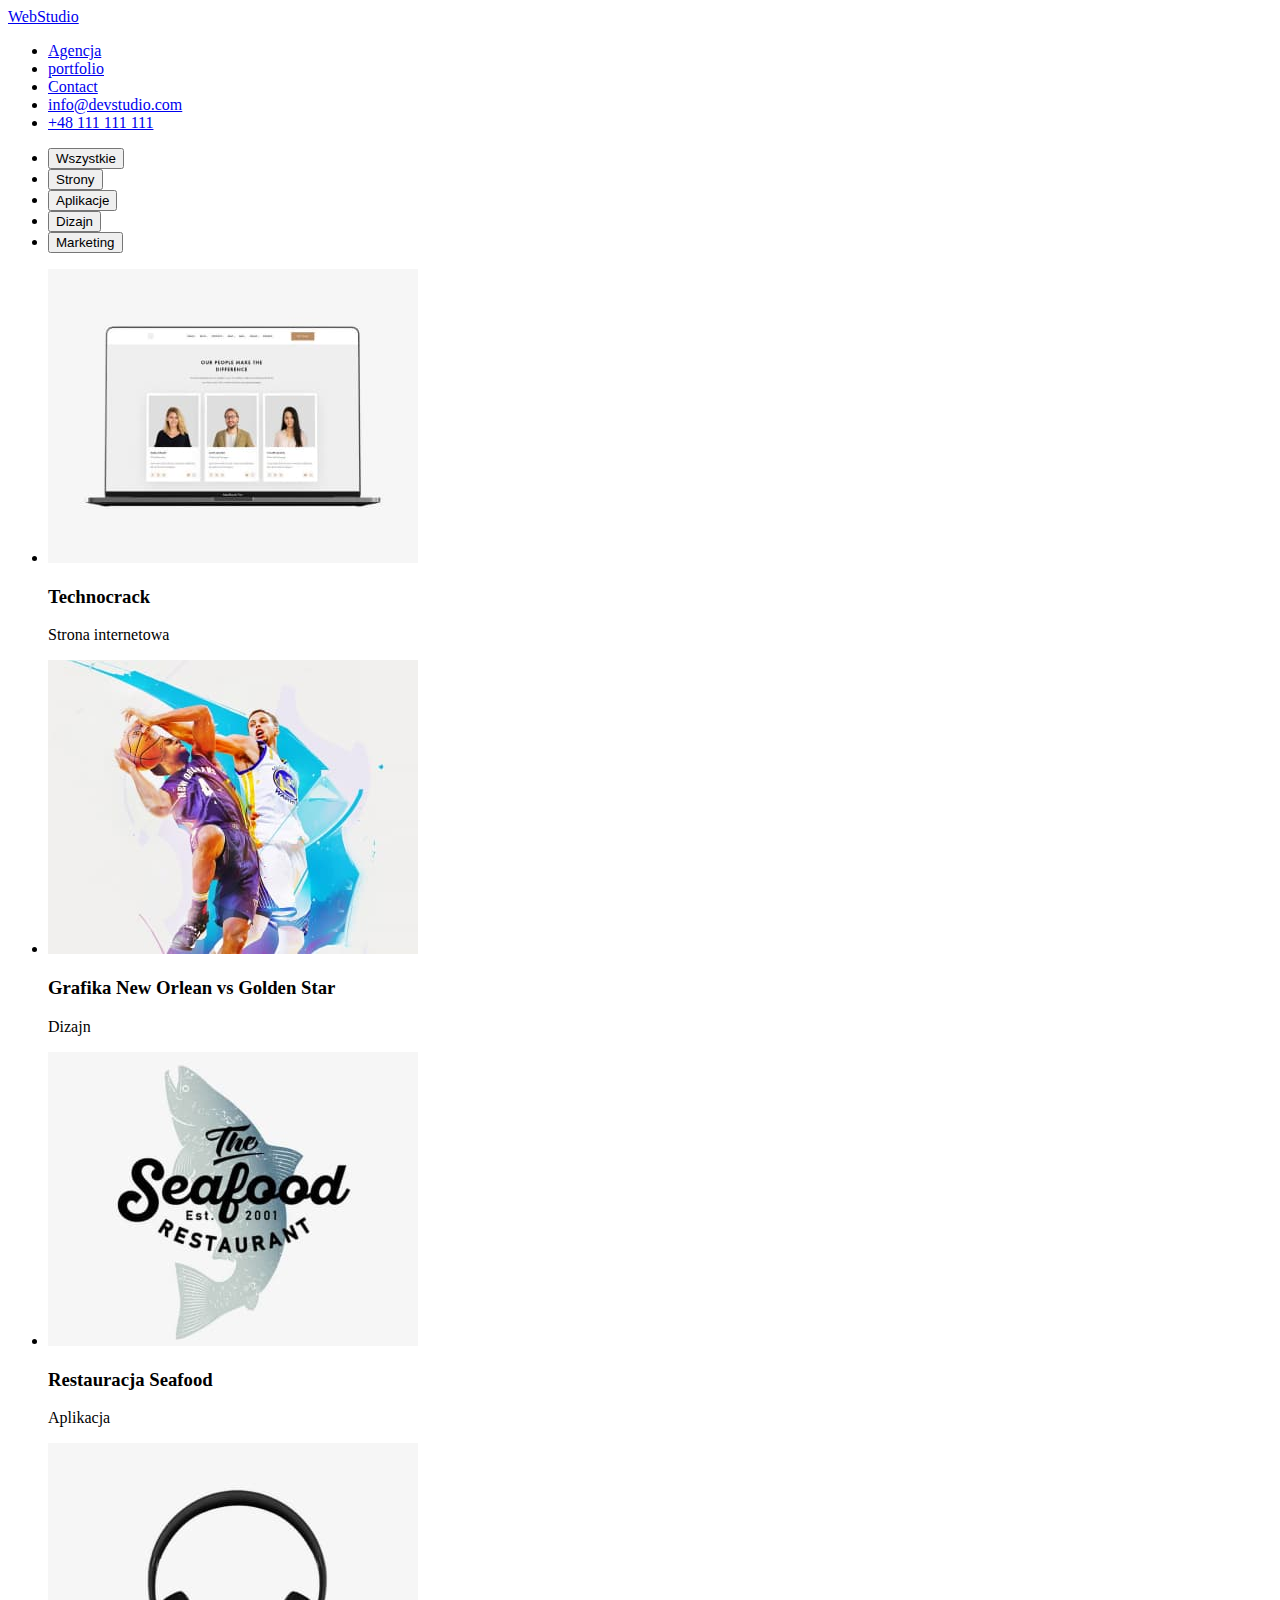
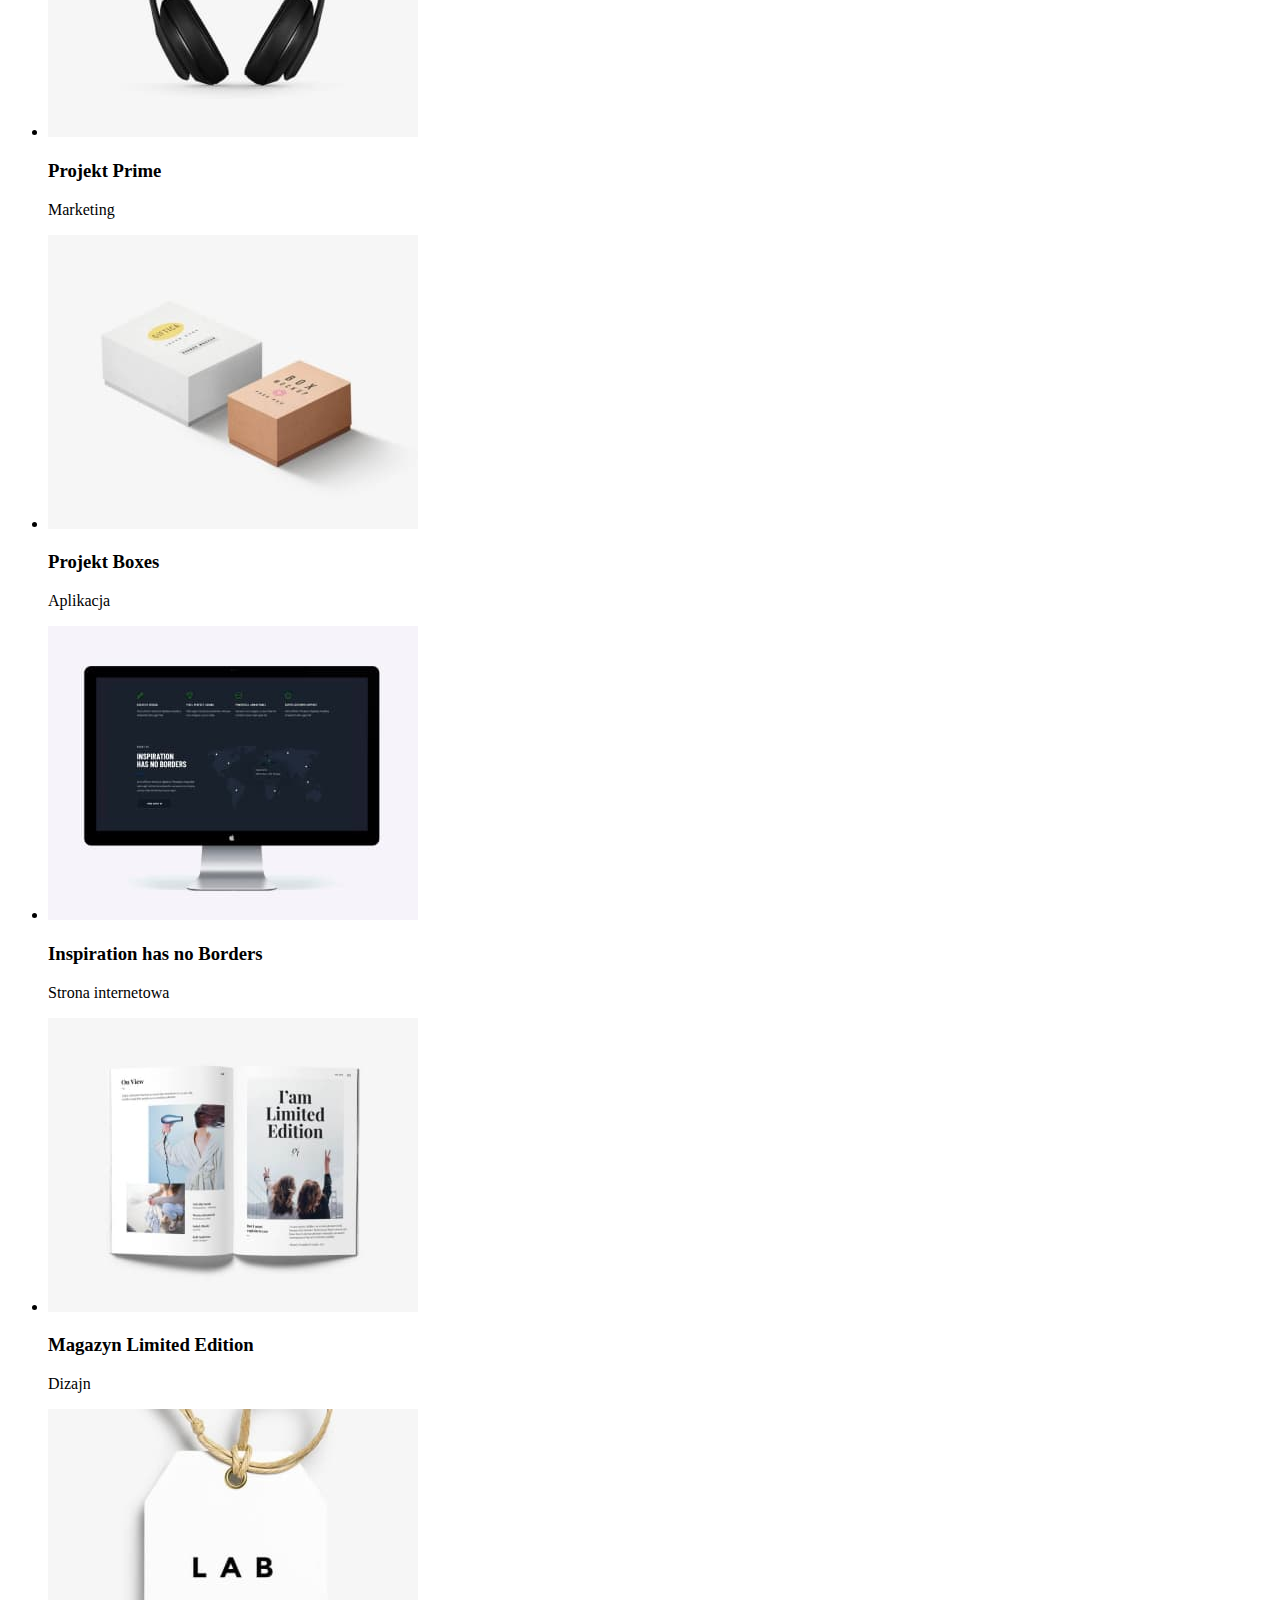
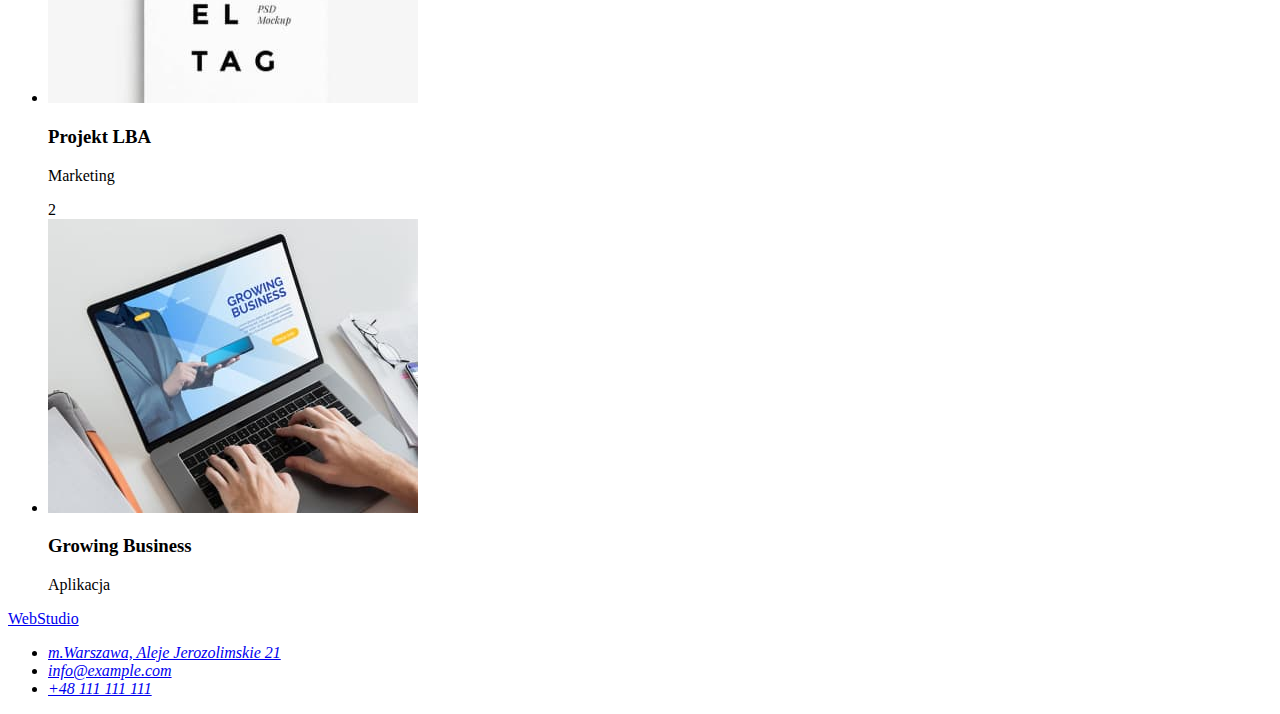
==== goit-markup-hw-02/portfolio.html @ e9f35567 "goit-homework-02" ====
<!doctype html>
<html lang="pl">
  <head>
    <meta charset="utf-8">
    <meta http-equiv="X-UA-Compatible" content="IE=edge">
    <meta name="viewport" content="width=device-width, initial-scale=1.0">
    <link rel="stylesheet" href="./css/styles.css"/>
    <title>Moja praca</title>
  </head>
  <body>
    <header>
    <a href="../index.html">WebStudio</a>
      <ul>
      <li><a href="../index.html">Agencja</a></li>
      <li><a href="../index.html">portfolio</a></li>
      <li><a href="/Contact">Contact</a></li>
      <li><a href="info@devstudio.com">info@devstudio.com</a></li>
      <li><a href="+48 111 111 111">+48 111 111 111</a></li>
      </ul>
    </header>
    <main>
      <section class="button">
      <ul>
        <li><button type="button">Wszystkie</button></li>
        <li><button type="button">Strony</button></li>
        <li><button type="button">Aplikacje</button></li>
        <li><button type="button">Dizajn</button></li>
        <li><button type="button">Marketing</button></li>
      </ul>
      </section>
      <section class="box">
         <ul>
          <li><img src="./images/jpg1.jpg" alt="trzy postacie na stronie internetowej" width="370" height="294"><h3>Technocrack</h3><p>Strona internetowa</p></li>
          <li><img src="./images/jpg2.jpg" alt="dwóch koszykaży"><h3>Grafika New Orlean vs Golden Star</h3><p>Dizajn</p></li>
          <li><img src="./images/jpg3.jpg" alt="logo restauracji" width="370" height="294"><h3>Restauracja Seafood</h3><p>Aplikacja</p></li>
          <li><img src="./images/jpg4.jpg" alt="słuchawki" width="370" height="294"><h3>Projekt Prime</h3><p>Marketing</p></li>
          <li><img src="./images/jpg5.jpg" alt="dwa pudełka" width="370" height="294"><h3>Projekt Boxes</h3><p>Aplikacja</p></li>
          <li><img src="./images/jpg6.jpg" alt="monitor" width="370" height="294"><h3>Inspiration has no Borders</h3><p>Strona internetowa</p></li>
          <li><img src="./images/jpg7.jpg" alt="Otwarta książka" width="370" height="294"><h3>Magazyn Limited Edition</h3><p>Dizajn</p></li>
          <li><img src="./images/jpg8.jpg" alt="naszyjnik z napisami" width="370" height="294"><h3>Projekt LBA</h3><p>Marketing</p></li>2
          <li><img src="./images/jpg9.jpg" alt="laptop z wyświetlaną reklamą" width="370" height="294"><h3>Growing Business</h3><p>Aplikacja</p></li>
        </ul>
      </section>
    </main>
    <footer>
      <a href="../index.html">WebStudio</a>
      <address>
        <ul>
          <li><a href="https://goo.gl/maps/QKMNd5w4e42VT7PU7" target="_blank">m.Warszawa, Aleje Jerozolimskie 21</a></li>
          <li><a href="info@example.com">info@example.com</a></li>
          <li><a href="+48111111111">+48 111 111 111</a></li>
        </ul>
      </address>
    </footer>
  </body>
</html>
---- goit-markup-hw-02/css/styles.css ----
/* WebStudio */
body{
    font-family: roboto;
}
.box[jpg1]{
  font-size: large;
}
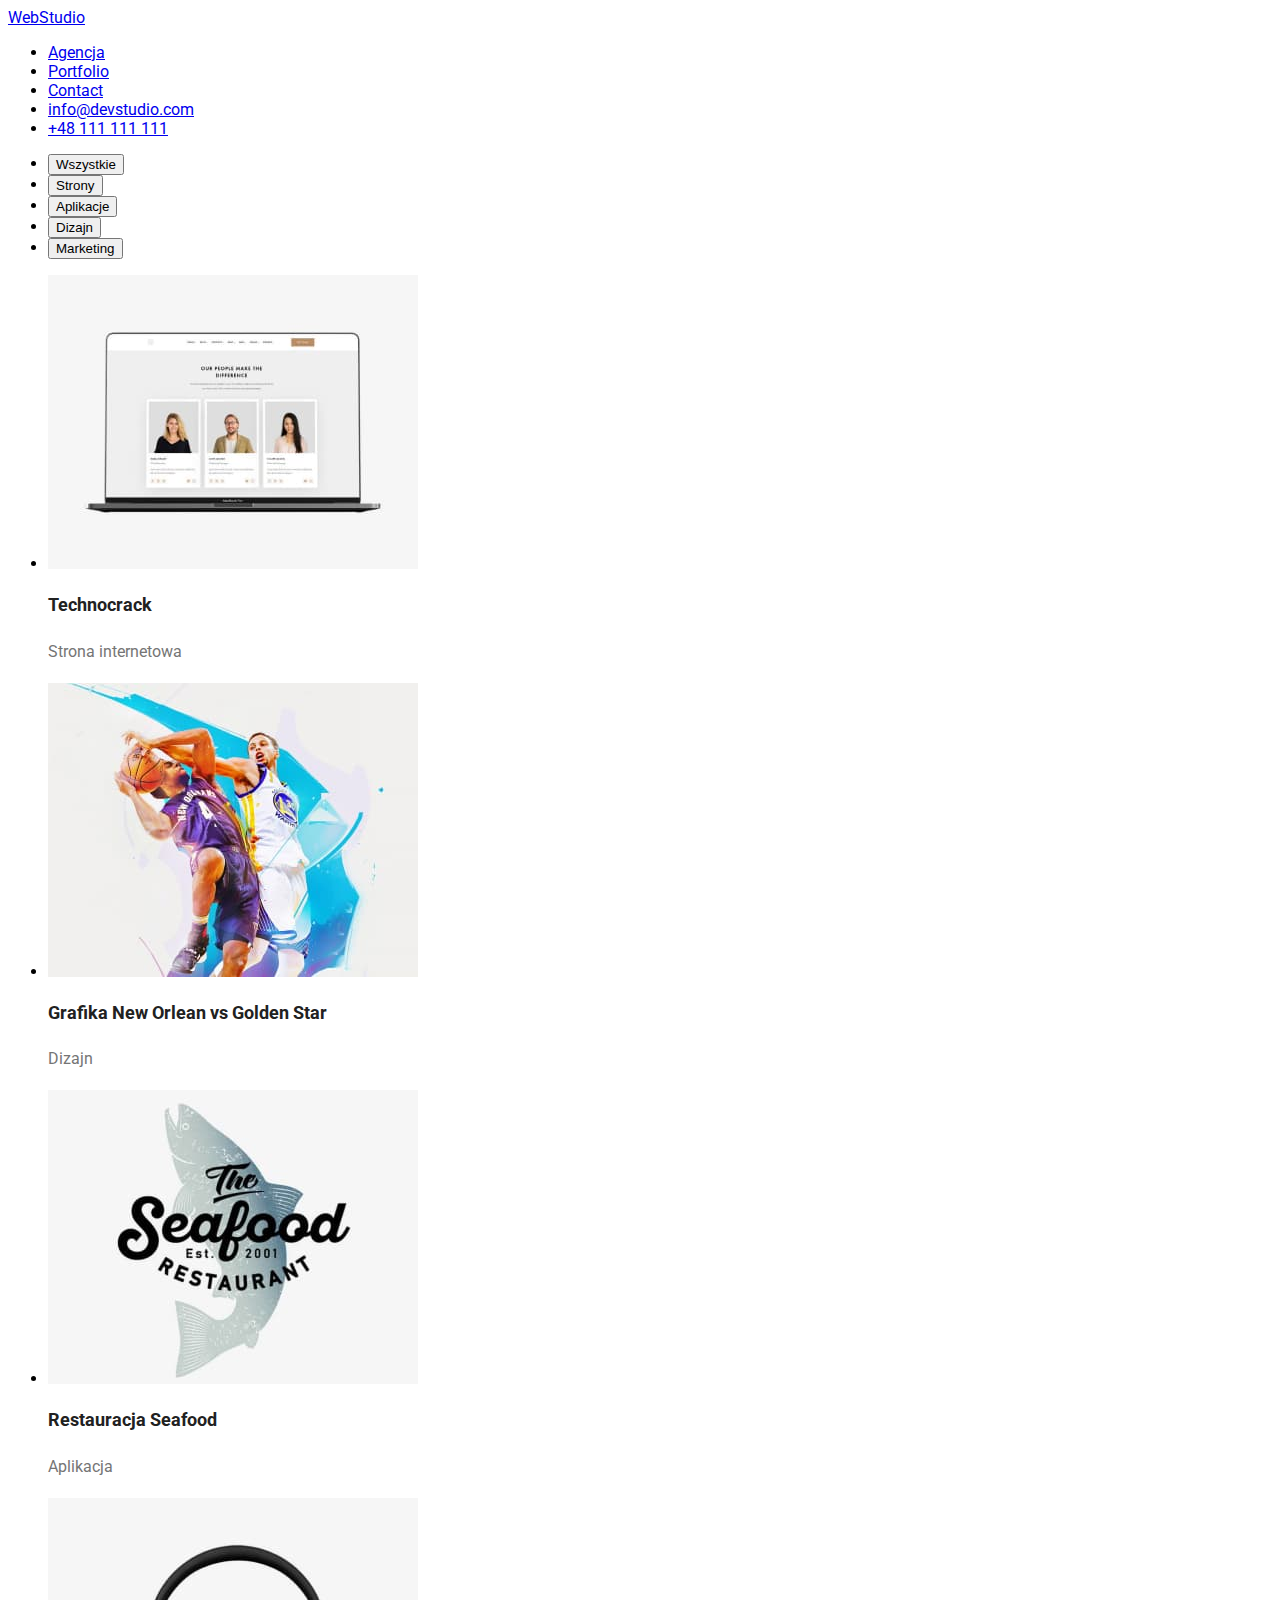
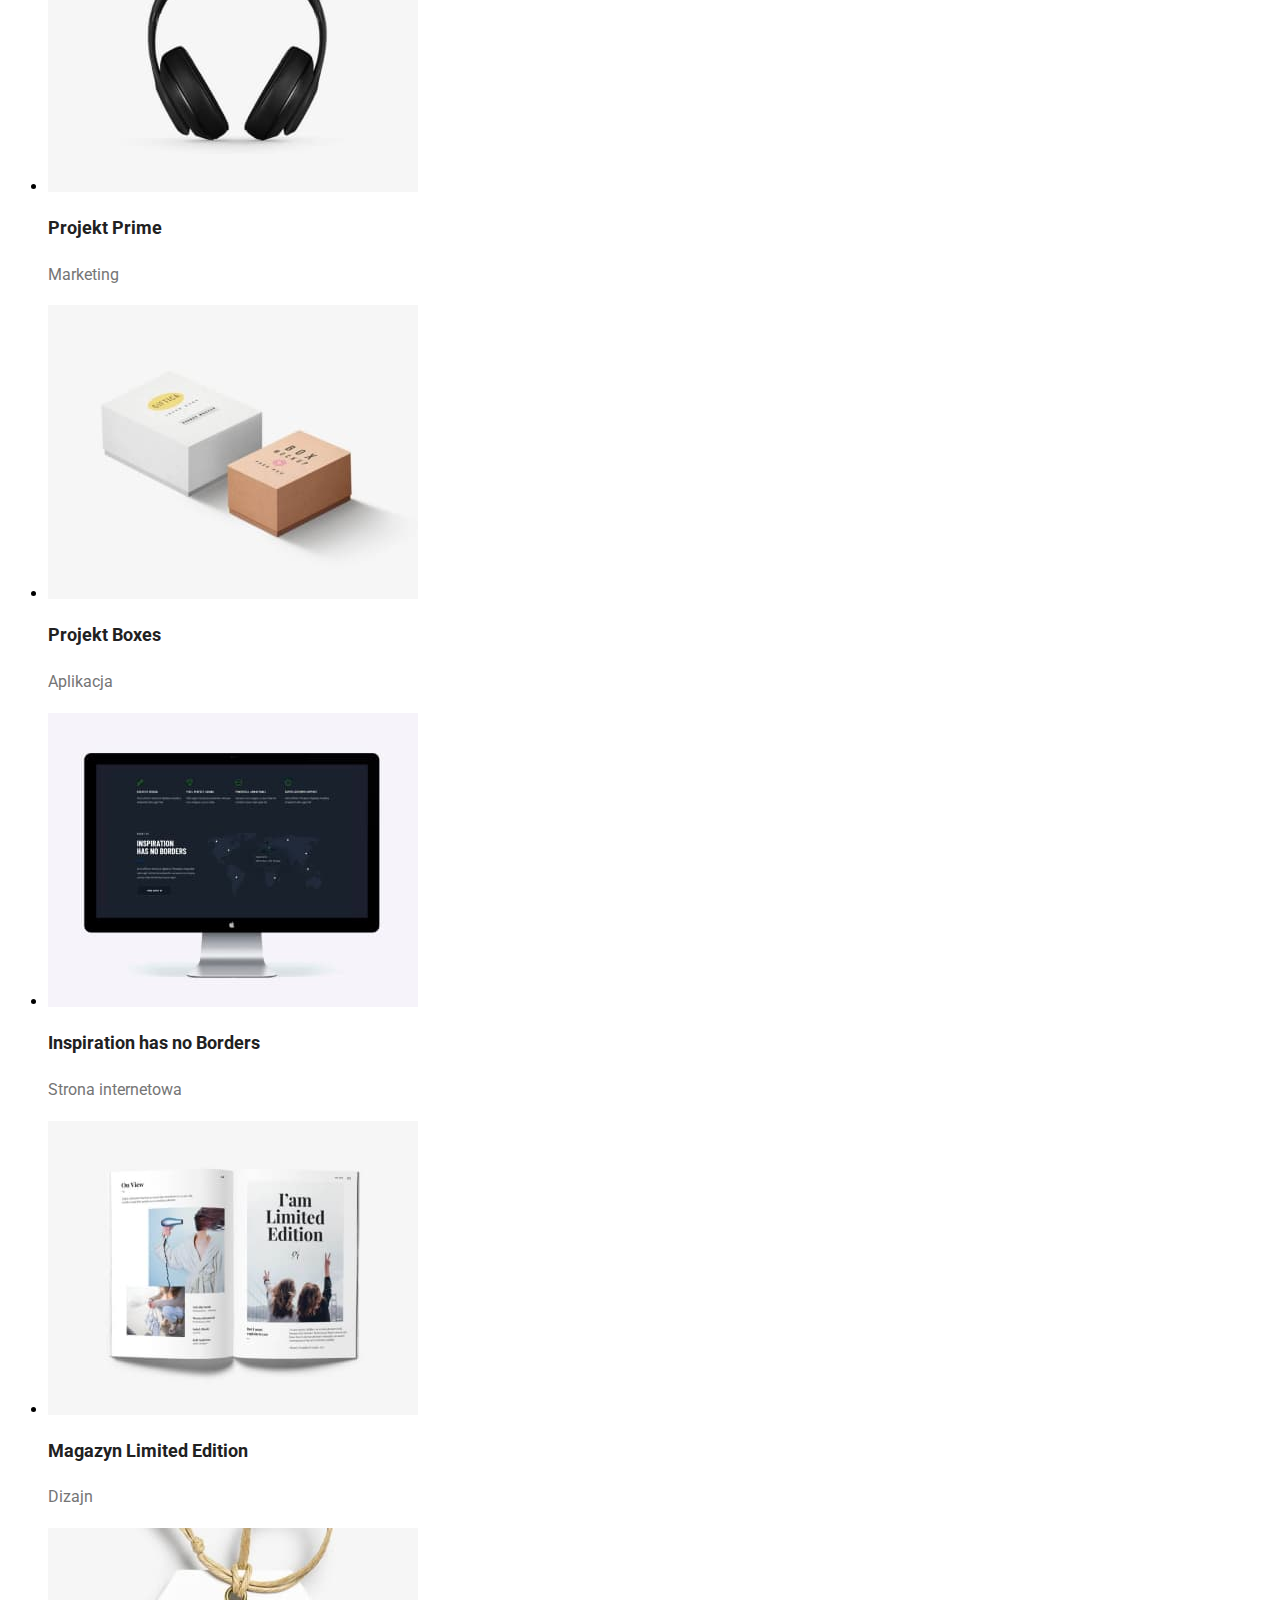
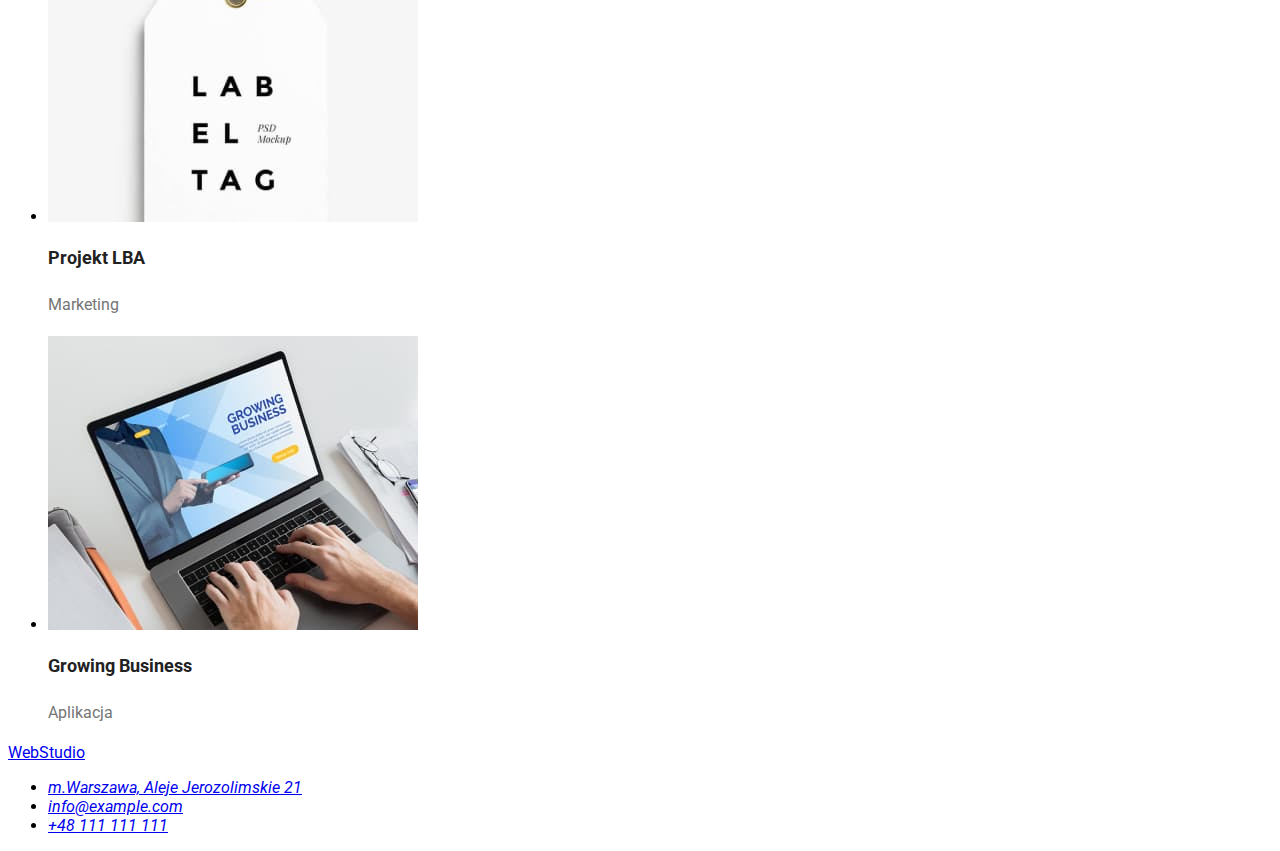
==== commit 6d00dc51: "goit-homework-02" ====
--- a/goit-markup-hw-02/portfolio.html
+++ b/goit-markup-hw-02/portfolio.html
@@ -1,54 +1,57 @@
 <!doctype html>
 <html lang="pl">
   <head>
+    <link rel="preconnect" href="https://fonts.googleapis.com">
+    <link rel="preconnect" href="https://fonts.gstatic.com" crossorigin>
+    <link href="https://fonts.googleapis.com/css2?family=Raleway:wght@700&family=Roboto:wght@400;500;700;900&display=swap" rel="stylesheet">
     <meta charset="utf-8">
     <meta http-equiv="X-UA-Compatible" content="IE=edge">
     <meta name="viewport" content="width=device-width, initial-scale=1.0">
-    <link rel="stylesheet" href="./css/styles.css"/>
-    <title>Moja praca</title>
+    <link rel="stylesheet" href="./css/styles.css">
+    <title>Portfolio</title>
   </head>
   <body>
     <header>
-    <a href="../index.html">WebStudio</a>
+    <a class="link" href="../index.html">WebStudio</a>
       <ul>
-      <li><a href="../index.html">Agencja</a></li>
-      <li><a href="../index.html">portfolio</a></li>
-      <li><a href="/Contact">Contact</a></li>
-      <li><a href="info@devstudio.com">info@devstudio.com</a></li>
-      <li><a href="+48 111 111 111">+48 111 111 111</a></li>
+      <li><a class="link" href="../index.html">Agencja</a></li>
+      <li><a class="link" href="../goit-markup-hw-02/portfolio.html">Portfolio</a></li>
+      <li><a class="link" href="#">Contact</a></li>
+      <li><a class="link" href="info@devstudio.com">info@devstudio.com</a></li>
+      <li><a class="link" href="+48111111111">+48 111 111 111</a></li>
       </ul>
     </header>
     <main>
-      <section class="button">
-      <ul>
-        <li><button type="button">Wszystkie</button></li>
-        <li><button type="button">Strony</button></li>
-        <li><button type="button">Aplikacje</button></li>
-        <li><button type="button">Dizajn</button></li>
-        <li><button type="button">Marketing</button></li>
-      </ul>
-      </section>
-      <section class="box">
+        <div class="buttons">
+          <ul>
+           <li><button type="button">Wszystkie</button></li>
+            <li><button type="button">Strony</button></li>
+            <li><button type="button">Aplikacje</button></li>
+            <li><button type="button">Dizajn</button></li>
+            <li><button type="button">Marketing</button></li>
+          </ul>
+        </div>
+        <div>
          <ul>
-          <li><img src="./images/jpg1.jpg" alt="trzy postacie na stronie internetowej" width="370" height="294"><h3>Technocrack</h3><p>Strona internetowa</p></li>
-          <li><img src="./images/jpg2.jpg" alt="dwóch koszykaży"><h3>Grafika New Orlean vs Golden Star</h3><p>Dizajn</p></li>
-          <li><img src="./images/jpg3.jpg" alt="logo restauracji" width="370" height="294"><h3>Restauracja Seafood</h3><p>Aplikacja</p></li>
-          <li><img src="./images/jpg4.jpg" alt="słuchawki" width="370" height="294"><h3>Projekt Prime</h3><p>Marketing</p></li>
-          <li><img src="./images/jpg5.jpg" alt="dwa pudełka" width="370" height="294"><h3>Projekt Boxes</h3><p>Aplikacja</p></li>
-          <li><img src="./images/jpg6.jpg" alt="monitor" width="370" height="294"><h3>Inspiration has no Borders</h3><p>Strona internetowa</p></li>
-          <li><img src="./images/jpg7.jpg" alt="Otwarta książka" width="370" height="294"><h3>Magazyn Limited Edition</h3><p>Dizajn</p></li>
-          <li><img src="./images/jpg8.jpg" alt="naszyjnik z napisami" width="370" height="294"><h3>Projekt LBA</h3><p>Marketing</p></li>2
-          <li><img src="./images/jpg9.jpg" alt="laptop z wyświetlaną reklamą" width="370" height="294"><h3>Growing Business</h3><p>Aplikacja</p></li>
+          <li><img src="./images/jpg1.jpg" alt="trzy postacie na stronie internetowej" width="370" height="294"><h3 class="text">Technocrack</h3><p class="basic-text">Strona internetowa</p></li>
+          <li><img src="./images/jpg2.jpg" alt="dwóch koszykaży"><h3 class="text">Grafika New Orlean vs Golden Star</h3><p class="basic-text">Dizajn</p></li>
+          <li><img src="./images/jpg3.jpg" alt="logo restauracji" width="370" height="294"><h3 class="text">Restauracja Seafood</h3><p class="basic-text">Aplikacja</p></li>
+          <li><img src="./images/jpg4.jpg" alt="słuchawki" width="370" height="294"><h3 class="text">Projekt Prime</h3><p class="basic-text">Marketing</p></li>
+          <li><img src="./images/jpg5.jpg" alt="dwa pudełka" width="370" height="294"><h3 class="text">Projekt Boxes</h3><p class="basic-text">Aplikacja</p></li>
+          <li><img src="./images/jpg6.jpg" alt="monitor" width="370" height="294"><h3 class="text">Inspiration has no Borders</h3><p class="basic-text">Strona internetowa</p></li>
+          <li><img src="./images/jpg7.jpg" alt="Otwarta książka" width="370" height="294"><h3 class="text">Magazyn Limited Edition</h3><p class="basic-text">Dizajn</p></li>
+          <li><img src="./images/jpg8.jpg" alt="naszyjnik z napisami" width="370" height="294"><h3 class="text">Projekt LBA</h3><p class="basic-text">Marketing</p></li>
+          <li><img src="./images/jpg9.jpg" alt="laptop z wyświetlaną reklamą" width="370" height="294"><h3 class="text">Growing Business</h3><p class="basic-text">Aplikacja</p></li>
         </ul>
-      </section>
+        </div>
     </main>
     <footer>
-      <a href="../index.html">WebStudio</a>
+      <a class="link" href="../index.html">WebStudio</a>
       <address>
         <ul>
-          <li><a href="https://goo.gl/maps/QKMNd5w4e42VT7PU7" target="_blank">m.Warszawa, Aleje Jerozolimskie 21</a></li>
-          <li><a href="info@example.com">info@example.com</a></li>
-          <li><a href="+48111111111">+48 111 111 111</a></li>
+          <li><a class="link" href="https://goo.gl/maps/QKMNd5w4e42VT7PU7" target="_blank">m.Warszawa, Aleje Jerozolimskie 21</a></li>
+          <li><a class="link" href="info@example.com">info@example.com</a></li>
+          <li><a class="link" href="+48111111111">+48 111 111 111</a></li>
         </ul>
       </address>
     </footer>
--- a/goit-markup-hw-02/css/styles.css
+++ b/goit-markup-hw-02/css/styles.css
@@ -1,7 +1,22 @@
 /* WebStudio */
 body{
-    font-family: roboto;
+  --color: #212121;;
+  font-family: 'Roboto',sans-serif;
 }
-.box[jpg1]{
-  font-size: large;
+.button{
+  cursor: pointer;
 }
+.link:hover, :focus{
+  color: inherit;
+  opacity: 1;
+}
+.text{
+  font-size: 18px;
+  line-height: 1.6;
+  color: #212121;
+}
+.basic-text{
+  font-size: 16px;
+  line-height: 1.8;
+  color: #757575;
+}
